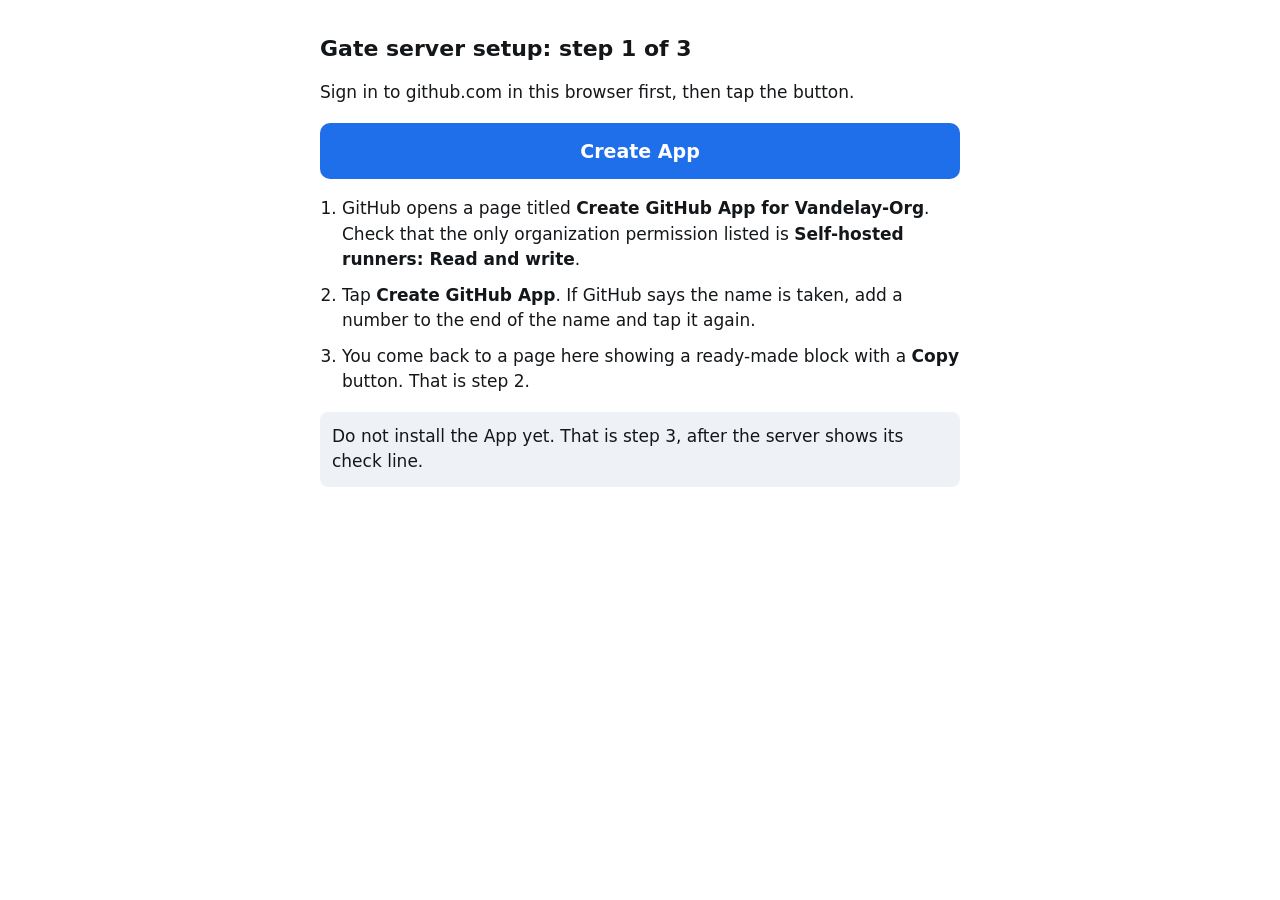
==== index.html @ fdb107e7 "Add phone setup pages: App manifest form, code-filled cloud-init block with Copy button The bootstra" ====
<!doctype html>
<html lang="en">
<head>
<meta charset="utf-8">
<meta name="viewport" content="width=device-width, initial-scale=1">
<meta name="referrer" content="no-referrer">
<meta http-equiv="Content-Security-Policy" content="default-src 'none'; style-src 'self'; form-action https://github.com">
<title>Gate server setup</title>
<link rel="stylesheet" href="style.css">
</head>
<body>
<h1>Gate server setup: step 1 of 3</h1>
<p>Sign in to github.com in this browser first, then tap the button.</p>
<form method="post" action="https://github.com/organizations/Vandelay-Org/settings/apps/new">
<input type="hidden" name="manifest" value="{&quot;name&quot;:&quot;Vandelay gate runner provisioner&quot;,&quot;url&quot;:&quot;https://github.com/Vandelay-Org&quot;,&quot;description&quot;:&quot;Keeps the gate-isolated pool of one-job runners. One org permission: self-hosted runners (write). Its private key exists only on the gate host.&quot;,&quot;public&quot;:false,&quot;redirect_url&quot;:&quot;https://dfskid.github.io/gate-bootstrap/done.html&quot;,&quot;default_permissions&quot;:{&quot;organization_self_hosted_runners&quot;:&quot;write&quot;},&quot;default_events&quot;:[]}">
<button type="submit">Create App</button>
</form>
<ol>
<li>GitHub opens a page titled <b>Create GitHub App for Vandelay-Org</b>. Check that the only organization permission listed is <b>Self-hosted runners: Read and write</b>.</li>
<li>Tap <b>Create GitHub App</b>. If GitHub says the name is taken, add a number to the end of the name and tap it again.</li>
<li>You come back to a page here showing a ready-made block with a <b>Copy</b> button. That is step 2.</li>
</ol>
<p class="note">Do not install the App yet. That is step 3, after the server shows its check line.</p>
</body>
</html>
---- style.css ----
:root{--bg:#ffffff;--fg:#14171a;--muted:#eef2f6;--accent:#1f6feb;--ok:#1a7f37}
@media (prefers-color-scheme: dark){:root{--bg:#0d1117;--fg:#e6edf3;--muted:#161b22;--accent:#2f81f7;--ok:#3fb950}}
body{font:17px/1.5 -apple-system,system-ui,sans-serif;margin:0 auto;padding:20px 16px 40px;max-width:640px;background:var(--bg);color:var(--fg)}
h1{font-size:22px;line-height:1.3}
h2{font-size:19px;margin-top:28px}
button{font:inherit;font-size:19px;font-weight:600;padding:14px 20px;width:100%;border-radius:10px;border:0;background:var(--accent);color:#fff}
button.done{background:var(--ok)}
pre{background:var(--muted);padding:12px;border-radius:8px;font-size:12px;white-space:pre-wrap;word-break:break-all}
ol{padding-left:22px}
ol li{margin:10px 0}
.note{background:var(--muted);padding:12px;border-radius:8px}
a{color:var(--accent)}
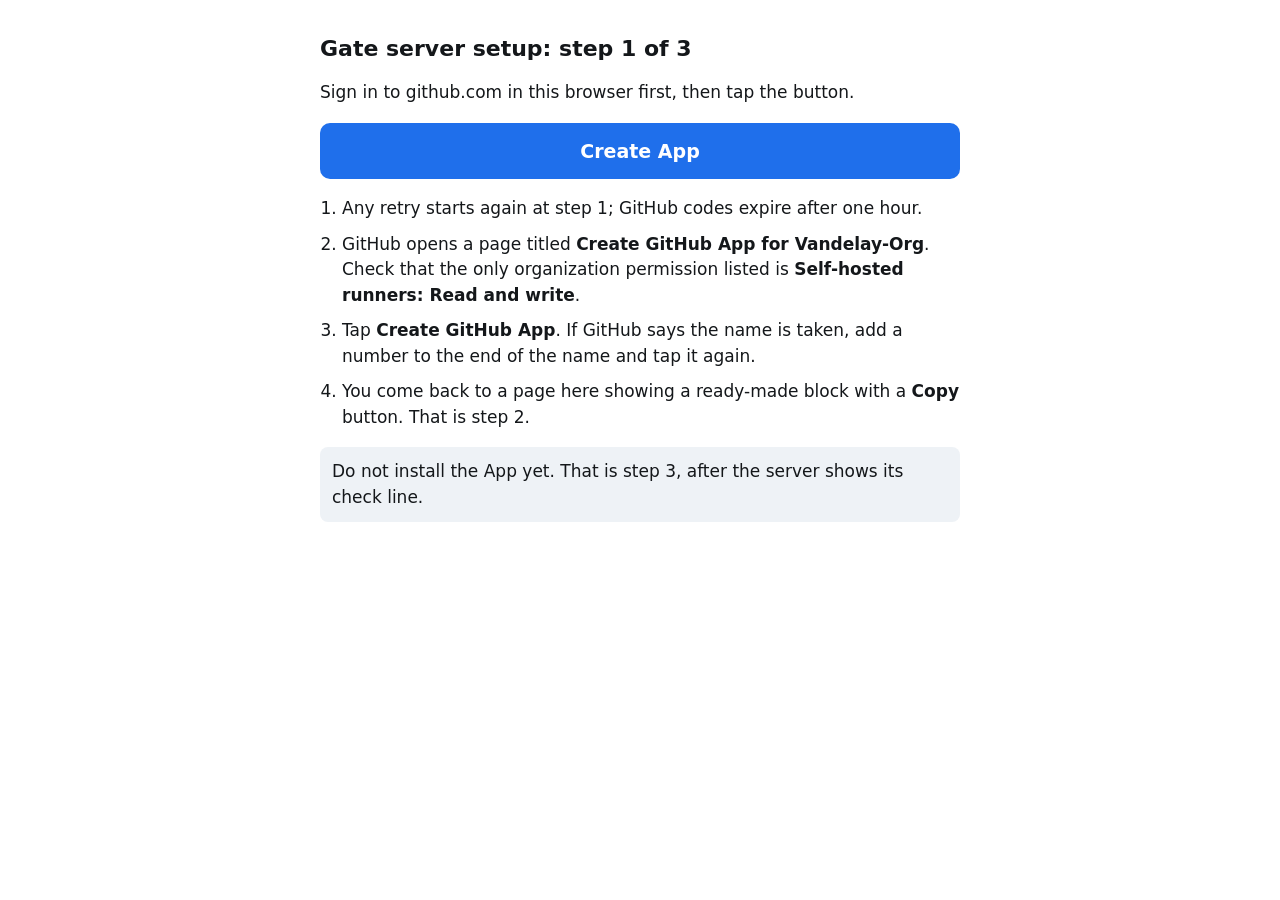
==== commit c6550840: "Page text: retry from step 1, no stale server name, direct App links instead of fingerprint compare " ====
--- a/index.html
+++ b/index.html
@@ -16,6 +16,7 @@
 <button type="submit">Create App</button>
 </form>
 <ol>
+<li>Any retry starts again at step 1; GitHub codes expire after one hour.</li>
 <li>GitHub opens a page titled <b>Create GitHub App for Vandelay-Org</b>. Check that the only organization permission listed is <b>Self-hosted runners: Read and write</b>.</li>
 <li>Tap <b>Create GitHub App</b>. If GitHub says the name is taken, add a number to the end of the name and tap it again.</li>
 <li>You come back to a page here showing a ready-made block with a <b>Copy</b> button. That is step 2.</li>
--- a/style.css
+++ b/style.css
@@ -5,7 +5,7 @@
 h2{font-size:19px;margin-top:28px}
 button{font:inherit;font-size:19px;font-weight:600;padding:14px 20px;width:100%;border-radius:10px;border:0;background:var(--accent);color:#fff}
 button.done{background:var(--ok)}
-pre{background:var(--muted);padding:12px;border-radius:8px;font-size:12px;white-space:pre-wrap;word-break:break-all}
+textarea{box-sizing:border-box;width:100%;margin-top:12px;background:var(--muted);color:var(--fg);border:0;padding:12px;border-radius:8px;font:12px/1.4 ui-monospace,Menlo,monospace;word-break:break-all}
 ol{padding-left:22px}
 ol li{margin:10px 0}
 .note{background:var(--muted);padding:12px;border-radius:8px}
